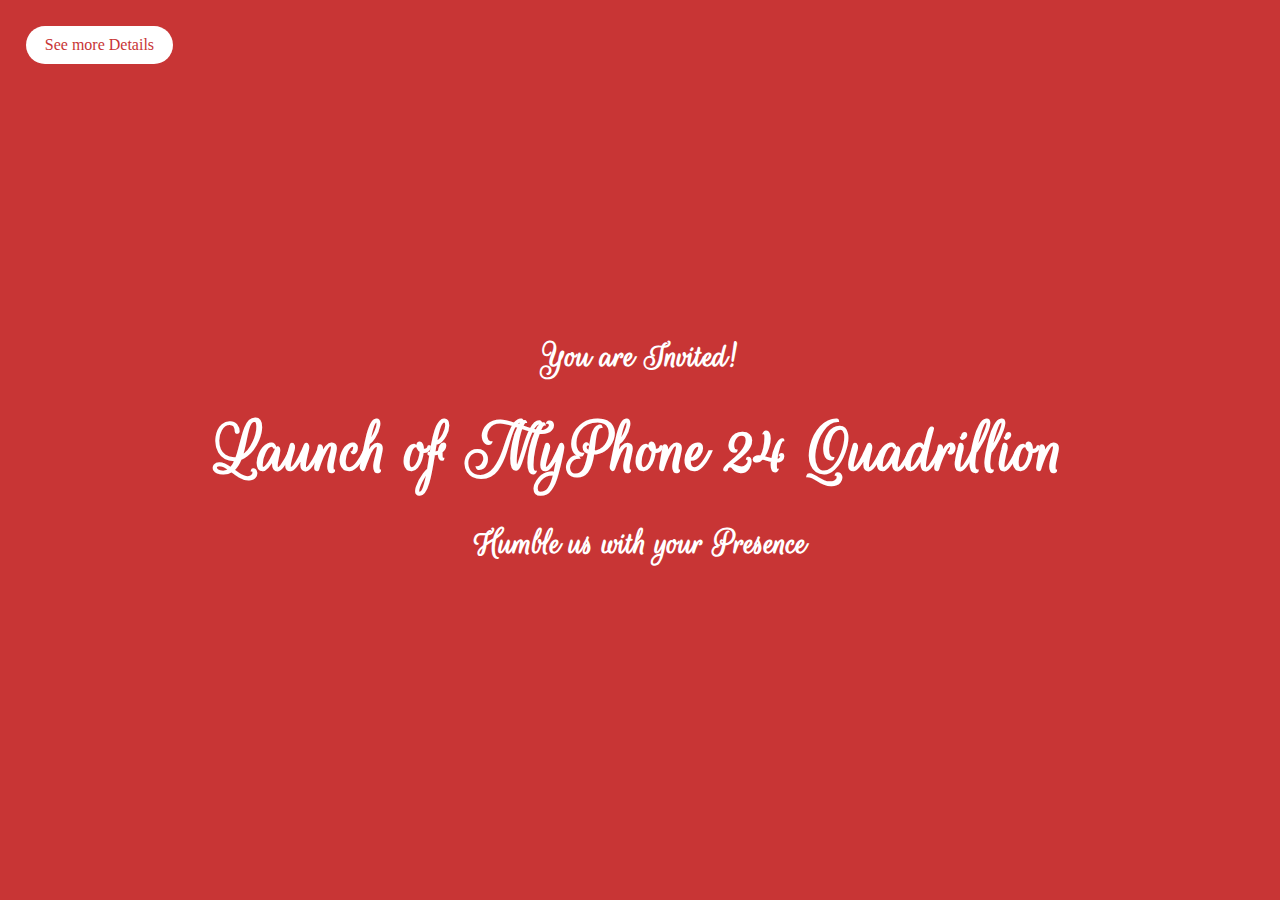
==== index.html @ 169aed7e "First Commit" ====
<!DOCTYPE html>
<html lang="en">
<head>
    <meta charset="UTF-8">
    <meta name="viewport" content="width=device-width, initial-scale=1.0">
    <title>Invitation</title>
    <link rel="stylesheet" href="./styles.css">
</head>
<body>
    <div class="HeroSection">
        <h1 id="firstHead">You are Invited!</h1>
        <h1 id="secondHead">Launch of MyPhone 24 Quadrillion</h1>
        <h1 id="thirdHead">Humble us with your Presence</h1>
        <a href="./Pages/Card.html">See more Details</a>
    </div>
</body>
</html>
---- styles.css ----
@import url('https://fonts.googleapis.com/css2?family=Rouge+Script&display=swap');

:root {
    --main: #c83535;
}

*{
    margin: 0;
    padding: 0;
    box-sizing: border-box;
}
.HeroSection{
    width: 100vw;
    height: 100vh;
    color: white;
    background-color: #c83535;
    display: flex;
    flex-direction: column;
    align-items: center;
    justify-content: center;
    
}

#firstHead{
    font-family: "Rouge Script", cursive;
    font-size: 3vw;
}

#secondHead{
    font-size: 6vw;
    margin: 2vw 0;
    font-family: "Rouge Script", cursive;
}

#thirdHead{
    font-family: "Rouge Script", cursive;
    font-size: 3vw;
}

.HeroSection a{
    text-decoration: none;
    color: var(--main);
    padding: 10px 1.5vw;
    border-radius: 50px;
    position: absolute;
    top: 2vw;
    left: 2vw;
    background-color: white;
    transition: 1s;
}

.HeroSection a:hover{
    transition: .3s;
    border: 1px solid white;
    background-color: var(--main);
    color: white;
    border-radius: 0;
}

/* --------------------------------------------------------------------------------------------- */
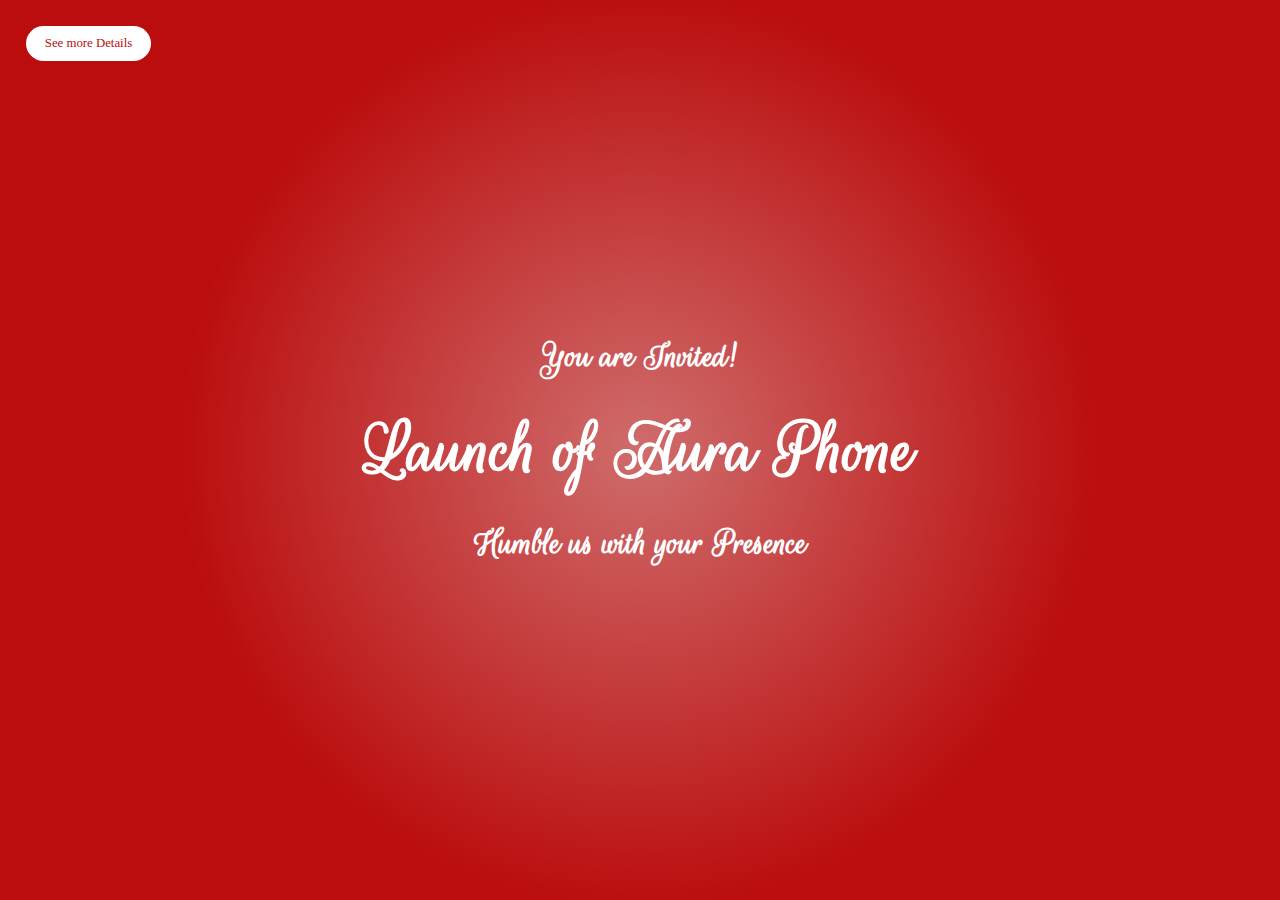
==== commit 2b2c4779: "hero section of the main invitation added" ====
--- a/index.html
+++ b/index.html
@@ -9,7 +9,7 @@
 <body>
     <div class="HeroSection">
         <h1 id="firstHead">You are Invited!</h1>
-        <h1 id="secondHead">Launch of MyPhone 24 Quadrillion</h1>
+        <h1 id="secondHead">Launch of Aura Phone</h1>
         <h1 id="thirdHead">Humble us with your Presence</h1>
         <a href="./Pages/Card.html">See more Details</a>
     </div>
--- a/styles.css
+++ b/styles.css
@@ -1,7 +1,7 @@
 @import url('https://fonts.googleapis.com/css2?family=Rouge+Script&display=swap');
 
 :root {
-    --main: #c83535;
+    --main: #BB0D0D;
 }
 
 *{
@@ -9,11 +9,13 @@
     padding: 0;
     box-sizing: border-box;
 }
+
 .HeroSection{
     width: 100vw;
     height: 100vh;
     color: white;
-    background-color: #c83535;
+    background: rgb(207,108,108);
+    background: radial-gradient(circle, rgba(207,108,108,1) 0%, rgb(187, 13, 13) 59%, rgb(187, 13, 13,1) 100%);
     display: flex;
     flex-direction: column;
     align-items: center;
@@ -42,6 +44,7 @@
     color: var(--main);
     padding: 10px 1.5vw;
     border-radius: 50px;
+    font-size: 1vw;
     position: absolute;
     top: 2vw;
     left: 2vw;
@@ -57,5 +60,100 @@
     border-radius: 0;
 }
 
-/* --------------------------------------------------------------------------------------------- */
+/* ------------------------------------------Card.html----------------------------------------- */
 
+.cardHero{
+    width: 100vw;
+    height: 100vh;
+    display: flex;
+    align-items: center;
+    flex-direction: column;
+    justify-content: center;
+    background: rgb(207,108,108);
+    background: radial-gradient(circle, rgba(207,108,108,1) 0%, rgb(187, 13, 13) 59%, rgb(187, 13, 13,1) 100%);
+}
+
+.cardHero #date{
+    color: white;
+    margin-bottom: 3vw;
+    font-family: "Rogue Script", cursive;
+    font-size: 3vw;
+}
+
+.cardHero .timings{
+    
+}
+
+@keyframes phoneBox {
+    from   {margin-right: 30vw;opacity:0;}
+    to  {margin-right: 0vw;opacity:1;}
+}
+
+.cardHero img{
+    width: 30vw;
+    padding: 0px;
+    box-shadow: 2px 2px 50px 1px white;
+    animation-name: phoneBox;
+    animation-duration: 2s;
+}
+
+.cardHero button{
+    cursor: pointer;
+    margin-top: 50px;
+    color: white;
+    background-color: transparent;
+    border: 1px solid white;
+    font-size: 1.2vw;
+    padding: .8vw;
+    transition: .4s;
+}
+
+.cardHero button:hover{
+    transition: .4s;
+    background-color: #fff;
+    color: var(--main);
+}
+
+.container{
+    padding: 2rem;
+}
+.slider-wrapper{
+    position: relative;
+    max-width: 100vw;
+    margin: 0 auto;
+}
+.slider{
+    display: flex;
+    aspect-ratio: 16/9;
+    overflow-x: auto;
+    scroll-snap-type: x mandatory; 
+    scroll-behavior: smooth;
+}
+
+.slider img{
+    flex: 3 0 100%;
+    scroll-snap-align: start;
+    object-fit: cover;
+    width: 20vw;
+}
+.slider-nav {
+    display: flex;
+    column-gap: 1rem;
+    position: absolute;
+    bottom: 1.25rem;
+    left: 50%;
+    transform: translate(-50%);
+    z-index: 1;
+}
+.slider-nav a{
+    width: 0.5rem;
+    height: 0.5rem;
+    border-radius: 50%;
+    background-color: var(--main);
+    opacity: 0.75;
+    transition: opacity ease 250ms;
+}
+
+.slider-nav a:hover{
+    opacity: 1;
+}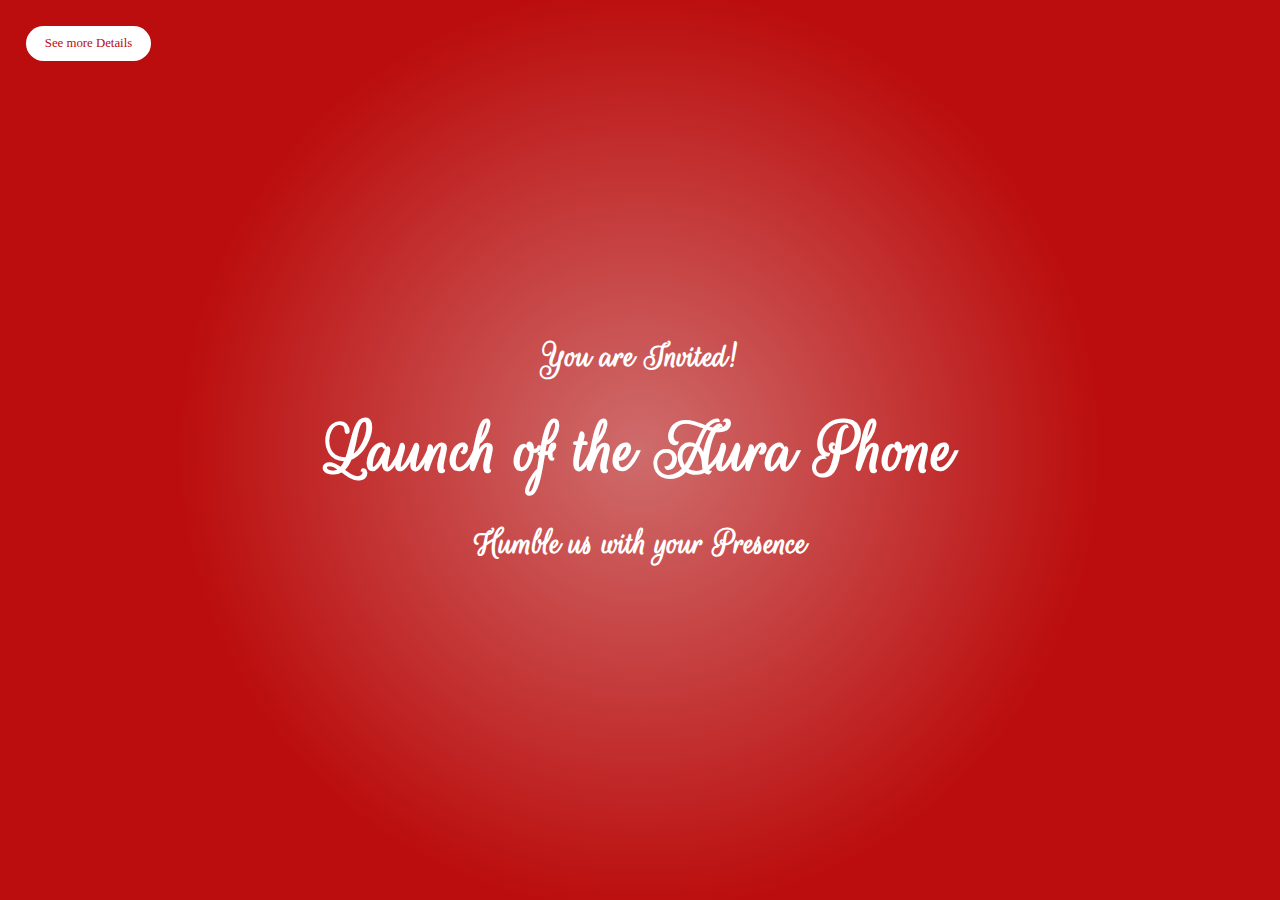
==== commit 48dd5e43: "little changes in the date and the border radiuses" ====
--- a/index.html
+++ b/index.html
@@ -9,7 +9,7 @@
 <body>
     <div class="HeroSection">
         <h1 id="firstHead">You are Invited!</h1>
-        <h1 id="secondHead">Launch of Aura Phone</h1>
+        <h1 id="secondHead">Launch of the Aura Phone</h1>
         <h1 id="thirdHead">Humble us with your Presence</h1>
         <a href="./Pages/Card.html">See more Details</a>
     </div>
--- a/styles.css
+++ b/styles.css
@@ -74,19 +74,41 @@
 }
 
 .cardHero #date{
+    display: flex;
+    flex-direction: row;
+    justify-content: center;
+    align-items: center;
     color: white;
     margin-bottom: 3vw;
     font-family: "Rogue Script", cursive;
-    font-size: 3vw;
+    animation-name: date;
+    animation-duration: 2s;
+    font-size: 2vw;
+}
+
+.cardHero #dateMiddle{
+    text-align: center;
+    padding: 0 2vw;
+    margin: 0 2vw;
+    border-left: 2px solid #fff;
+    border-right: 2px solid #fff;
 }
 
 .cardHero .timings{
-    
+
 }
 
 @keyframes phoneBox {
     from   {margin-right: 30vw;opacity:0;}
     to  {margin-right: 0vw;opacity:1;}
+}
+@keyframes date {
+    from   {margin-bottom: 30vw;opacity:0;}
+    to  {margin-bottom: 3vw;opacity:1;}
+}
+@keyframes openBtn {
+    from   {margin-left: 30vw;opacity:0;}
+    to  {margin-left: 0vw;opacity:1;}
 }
 
 .cardHero img{
@@ -95,17 +117,21 @@
     box-shadow: 2px 2px 50px 1px white;
     animation-name: phoneBox;
     animation-duration: 2s;
+    border-radius: 20px;
 }
 
 .cardHero button{
+    border-radius: 50px;
     cursor: pointer;
     margin-top: 50px;
     color: white;
     background-color: transparent;
-    border: 1px solid white;
+    border: 2px solid white;
     font-size: 1.2vw;
     padding: .8vw;
     transition: .4s;
+    animation-name: openBtn;
+    animation-duration: 2s;
 }
 
 .cardHero button:hover{
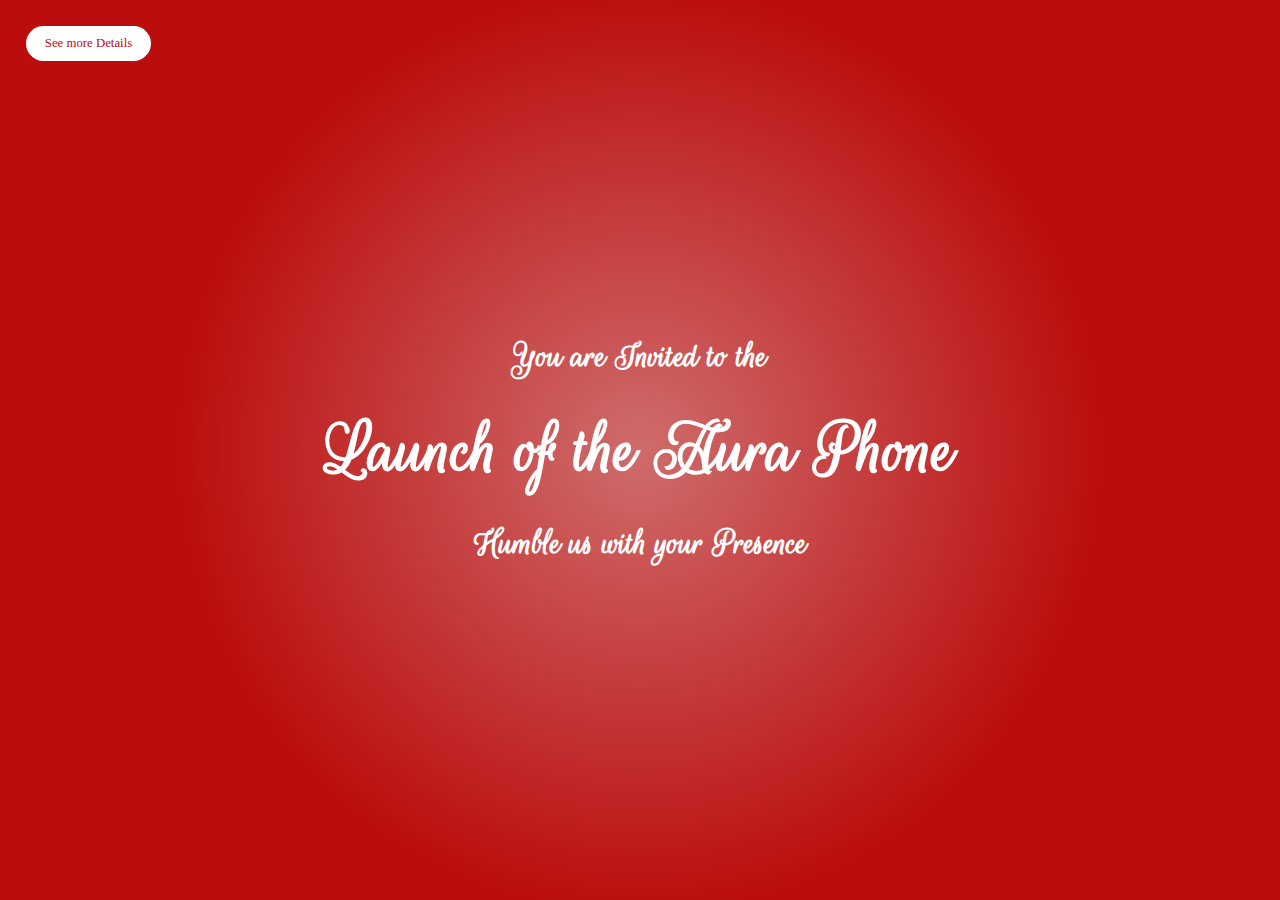
==== commit 75be0676: "Box section created" ====
--- a/index.html
+++ b/index.html
@@ -8,7 +8,7 @@
 </head>
 <body>
     <div class="HeroSection">
-        <h1 id="firstHead">You are Invited!</h1>
+        <h1 id="firstHead">You are Invited to the</h1>
         <h1 id="secondHead">Launch of the Aura Phone</h1>
         <h1 id="thirdHead">Humble us with your Presence</h1>
         <a href="./Pages/Card.html">See more Details</a>
--- a/styles.css
+++ b/styles.css
@@ -8,6 +8,15 @@
     margin: 0;
     padding: 0;
     box-sizing: border-box;
+}
+
+html, h1, button, p, img{
+    cursor: url('./Resources/cursor.png'), auto;
+    scroll-behavior: smooth;
+}
+
+body {
+    background-color: var(--main);
 }
 
 .HeroSection{
@@ -80,10 +89,10 @@
     align-items: center;
     color: white;
     margin-bottom: 3vw;
-    font-family: "Rogue Script", cursive;
+    font-family: "Rouge Script", cursive;
     animation-name: date;
     animation-duration: 2s;
-    font-size: 2vw;
+    font-size: 2.5vw;
 }
 
 .cardHero #dateMiddle{
@@ -120,9 +129,11 @@
     border-radius: 20px;
 }
 
-.cardHero button{
+.cardHero a{
     border-radius: 50px;
     cursor: pointer;
+    text-decoration: none;
+    font-family: sans-serif;
     margin-top: 50px;
     color: white;
     background-color: transparent;
@@ -134,7 +145,7 @@
     animation-duration: 2s;
 }
 
-.cardHero button:hover{
+.cardHero a:hover{
     transition: .4s;
     background-color: #fff;
     color: var(--main);
@@ -143,43 +154,63 @@
 .container{
     padding: 2rem;
 }
-.slider-wrapper{
-    position: relative;
-    max-width: 100vw;
-    margin: 0 auto;
-}
-.slider{
-    display: flex;
-    aspect-ratio: 16/9;
-    overflow-x: auto;
-    scroll-snap-type: x mandatory; 
-    scroll-behavior: smooth;
-}
-
-.slider img{
-    flex: 3 0 100%;
-    scroll-snap-align: start;
-    object-fit: cover;
-    width: 20vw;
-}
-.slider-nav {
-    display: flex;
-    column-gap: 1rem;
-    position: absolute;
-    bottom: 1.25rem;
-    left: 50%;
-    transform: translate(-50%);
-    z-index: 1;
-}
-.slider-nav a{
-    width: 0.5rem;
-    height: 0.5rem;
-    border-radius: 50%;
-    background-color: var(--main);
-    opacity: 0.75;
-    transition: opacity ease 250ms;
-}
-
-.slider-nav a:hover{
-    opacity: 1;
+
+.OpenedBox{
+    width: 100vw;
+    height: 100vh;
+    display: flex;
+    flex-direction: column;
+    justify-content: space-evenly;
+    align-items: center;
+}
+.OpenedBox h1{
+    color: white;
+    font-size: 3vw;
+}
+.OpenedBox .cardWrapper{
+    display: grid;
+    grid-gap: 2vw;
+    grid-template-columns: 1fr 1fr;
+    grid-template-rows: 1fr 1fr;
+}
+
+.OpenedBox .card{
+    display: flex;
+    flex-direction: row;
+    align-items: center;
+    justify-content: center;
+    background-color: #fff;
+    max-width: 40vw;
+    height: 30vh;
+    border-radius: 10px;
+    transition: .3s;
+}
+
+.OpenedBox .card:hover{
+    transition: .3s;
+    box-shadow: 1px 1px 20px 5px white;
+}
+
+.OpenedBox .card img{
+    width: 10vw;
+    margin: 50px;
+}
+
+.OpenedBox .cardTxt h1{
+    color: var(--main);
+    font-size: 2vw;
+}
+.OpenedBox .cardTxt p{
+    font-size: .8vw;
+    font-family: sans-serif;
+}
+
+.OpenedBox .cardTxt {
+    display: flex;
+    flex-direction: column;
+    justify-content: space-evenly;
+    align-items: stretch;
+    height: 100%;
+    padding: 50px;
+    color: var(--main);
 }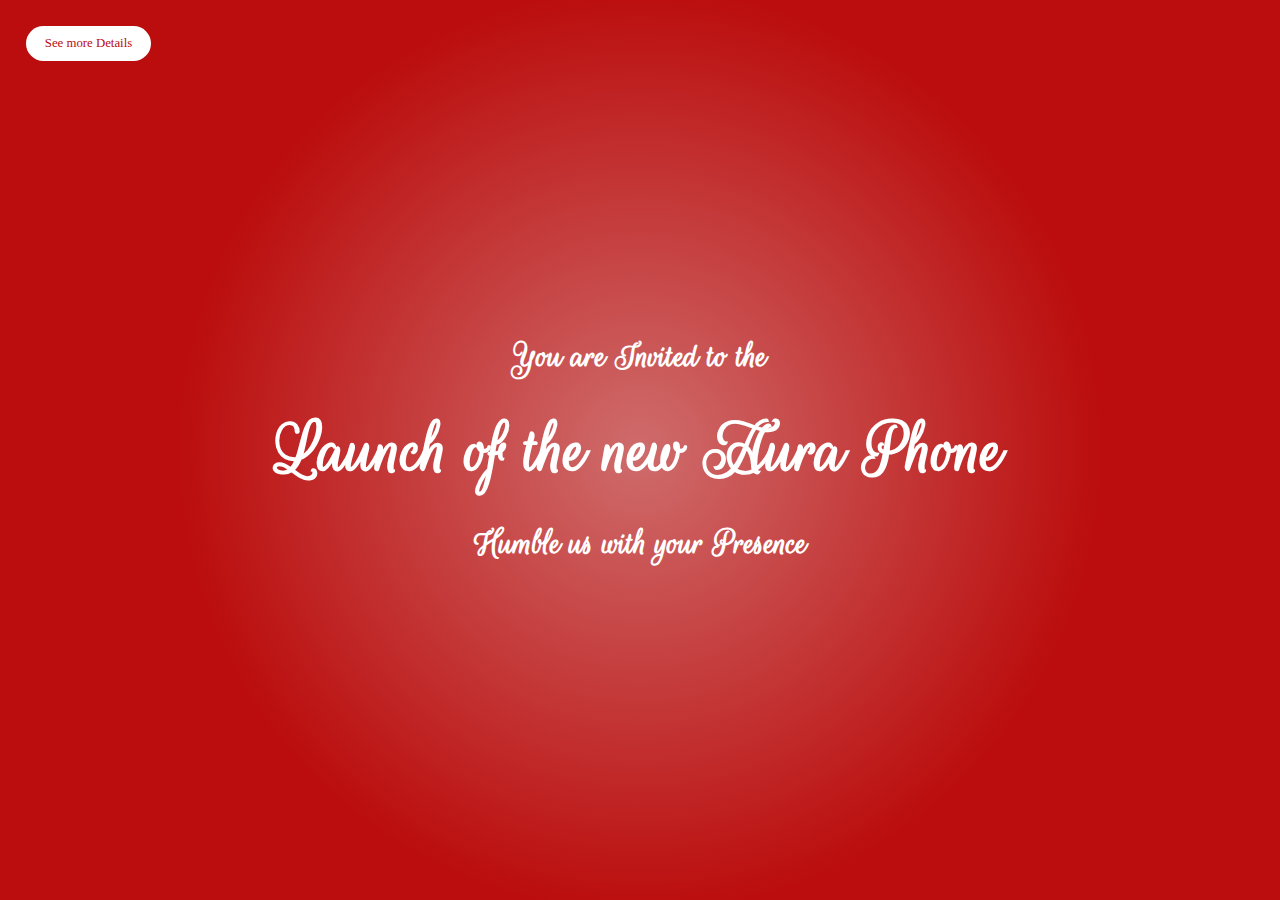
==== commit ea7015bd: "Responsiveness done" ====
--- a/index.html
+++ b/index.html
@@ -9,7 +9,7 @@
 <body>
     <div class="HeroSection">
         <h1 id="firstHead">You are Invited to the</h1>
-        <h1 id="secondHead">Launch of the Aura Phone</h1>
+        <h1 id="secondHead">Launch of the new Aura Phone</h1>
         <h1 id="thirdHead">Humble us with your Presence</h1>
         <a href="./Pages/Card.html">See more Details</a>
     </div>
--- a/styles.css
+++ b/styles.css
@@ -16,7 +16,7 @@
 }
 
 body {
-    background-color: var(--main);
+    /* background-color: var(--main); */
 }
 
 .HeroSection{
@@ -29,7 +29,6 @@
     flex-direction: column;
     align-items: center;
     justify-content: center;
-    
 }
 
 #firstHead{
@@ -83,6 +82,7 @@
 }
 
 .cardHero #date{
+    margin-top: 1.5vw;
     display: flex;
     flex-direction: row;
     justify-content: center;
@@ -101,10 +101,6 @@
     margin: 0 2vw;
     border-left: 2px solid #fff;
     border-right: 2px solid #fff;
-}
-
-.cardHero .timings{
-
 }
 
 @keyframes phoneBox {
@@ -156,6 +152,8 @@
 }
 
 .OpenedBox{
+    padding-top: 5vw;
+    background-color: var(--main);
     width: 100vw;
     height: 100vh;
     display: flex;
@@ -180,7 +178,7 @@
     align-items: center;
     justify-content: center;
     background-color: #fff;
-    max-width: 40vw;
+    width: 40vw;
     height: 30vh;
     border-radius: 10px;
     transition: .3s;
@@ -202,15 +200,149 @@
 }
 .OpenedBox .cardTxt p{
     font-size: .8vw;
+    margin-top: 10px;
     font-family: sans-serif;
 }
 
 .OpenedBox .cardTxt {
     display: flex;
     flex-direction: column;
-    justify-content: space-evenly;
+    justify-content: center;
     align-items: stretch;
     height: 100%;
     padding: 50px;
     color: var(--main);
+}
+
+.schedule{
+    display: flex;
+    flex-direction: column;
+    justify-content: center;
+    align-items: center;
+    color: var(--main);
+}
+
+.schedule .timings{
+    width: 50vw;
+    display: flex;
+    flex-direction: row;
+    justify-content: space-evenly;
+    align-items: center;
+}
+
+.schedule h1{
+    font-size: 3vw;
+    margin: 5vw 0;
+}
+.schedule .timingLane{
+    display: flex;
+    flex-direction: column;
+    align-items: start;
+    justify-content: start;
+}
+.schedule .timingLane p{
+    padding: 1vw 0;
+    font-size: 1.3vw;
+    font-family: sans-serif;
+}
+#footer{ 
+    margin-top: -20px;
+    background-color: var(--main);
+    width: 100vw;
+}
+#footer p{
+    text-align: center;
+    font-size: 1.1vw;
+    padding: 2vw;
+    color: white;
+}
+
+/* ------------------------------------------Responsiveness------------------------------------- */
+
+@media (max-width: 1200px){
+    .HeroSection a{
+        font-size: 2vw;
+    }
+}
+
+@media (max-width: 1000px){
+    .OpenedBox{
+        height: auto;
+    }
+    .OpenedBox .cardWrapper{
+        margin-top: 5vw;
+        grid-template-columns: 1fr;
+    }
+    .OpenedBox .card{
+        width: 90vw;
+    }
+}
+
+@media (max-width: 600px) {
+    .cardHero a{
+        border: 1px solid white;
+        font-size: 2vw;
+        padding: 1vw 3vw;
+    }  
+    .cardHero img{
+        width: 50vw;
+    }
+    .cardHero #date{
+        font-size: 5vw;
+        margin-bottom: 5vw;
+    }
+    .cardHero #dateMiddle{
+        border-right: 1px solid #ccc;
+        border-left: 1px solid #ccc;
+    }
+    #firstHead{
+        font-size: 6vw;
+    }
+    #secondHead{
+        font-size: 8vw;
+    }
+    #thirdHead{
+        font-size: 6vw;
+    }
+    .HeroSection a{
+        font-size: 3vw;
+    }
+    .OpenedBox .cardTxt h1{
+        font-size: 3vw;
+    }
+    .OpenedBox .cardTxt p{
+        font-size: 1.5vw;
+    }
+    .OpenedBox h1{
+        font-size: 5vw;
+    }
+    .OpenedBox .cardTxt{
+        padding: 30px;
+    }
+}
+@media (max-width: 500px) {
+    .OpenedBox .card img{
+        margin: 30px;
+    }
+    .OpenedBox .cardTxt h1{
+        font-size: 4vw;
+    }
+    .OpenedBox .cardTxt p{
+        font-size: 2vw;
+    }
+}
+
+@media (max-width: 600px) {
+    .cardHero img{
+        width: 70vw;
+    }
+    .schedule h1{
+        font-size: 5vw;
+    }
+    .schedule .timingLane p{
+        font-size: 2vw;
+    }
+    #footer p{
+        font-size: 2vw;
+    }
 }